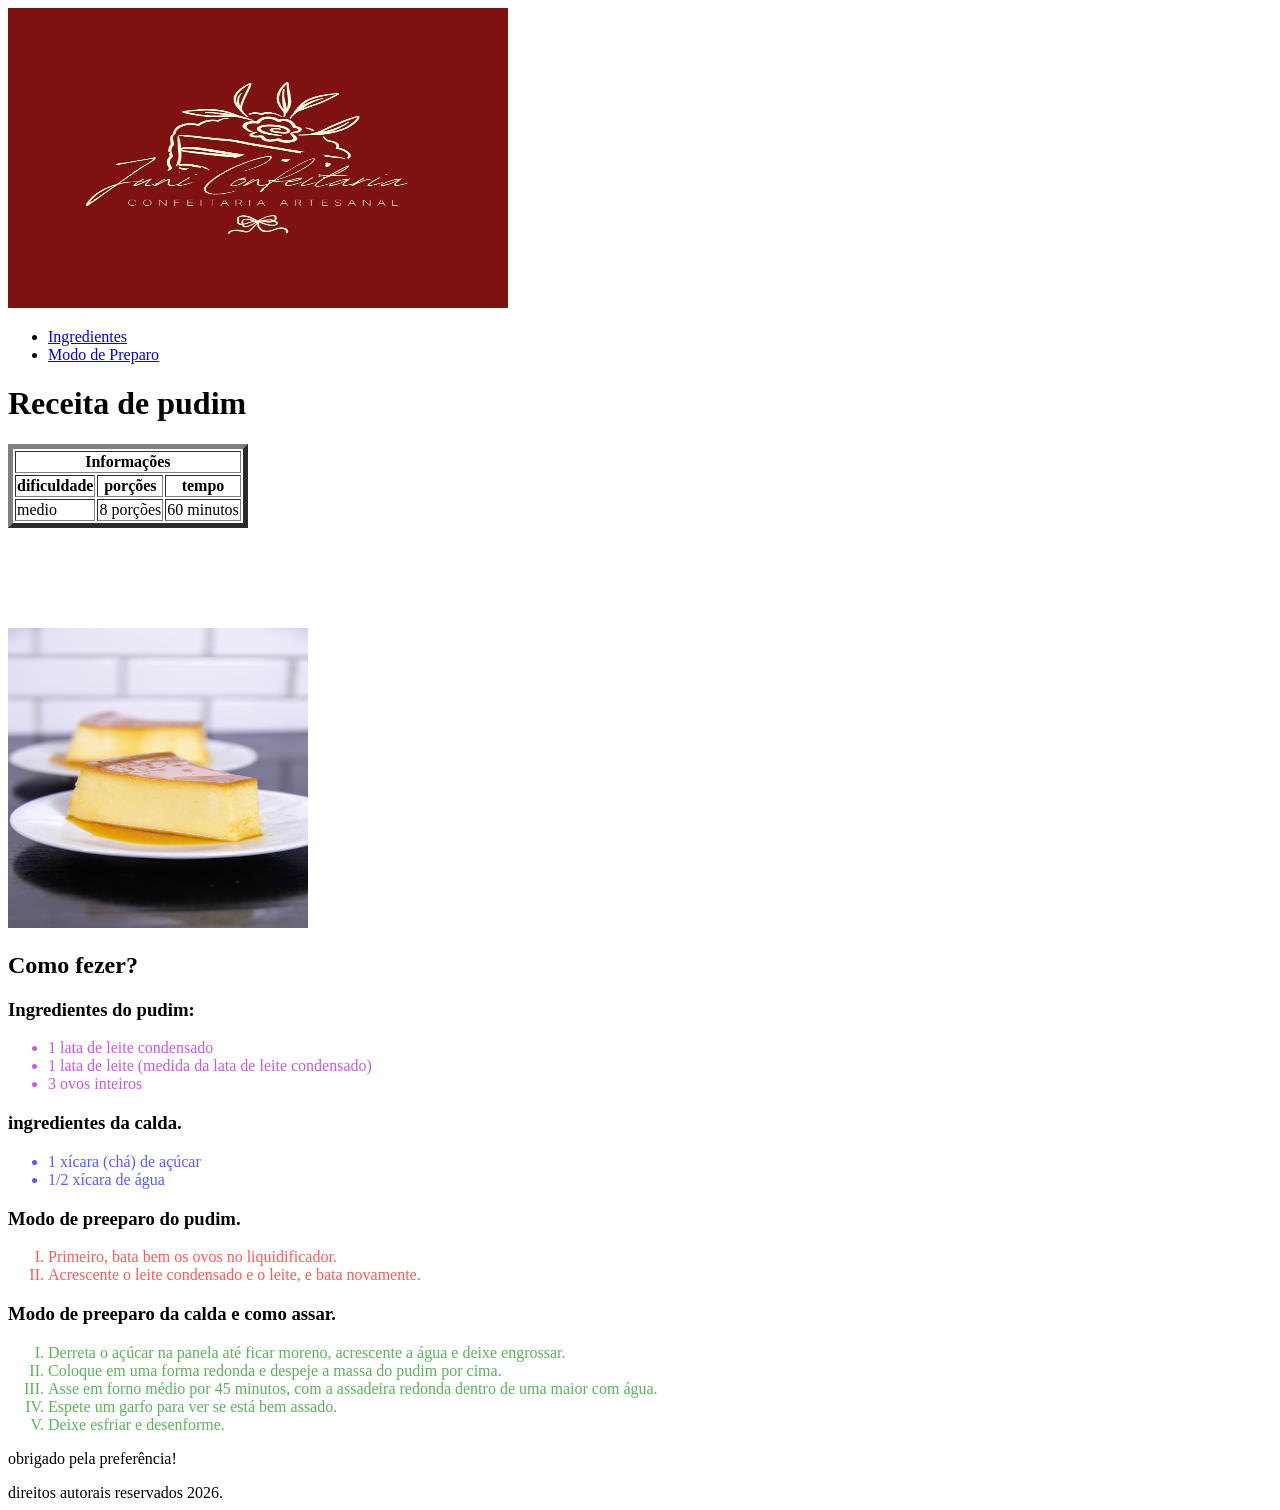
==== receita.de.pudim.html @ 9a28d1cc "Update receita.de.pudim.html" ====
<!DOCTYPE html>
<html lang="pt-br">

<head>
    <meta charset="utf-8">
    <meta name="viewport" content="width=device-width, initial-scale=1.0">
    <title>Receita de pudim.</title>
</head>

<body>
    <header>
        <img src="img/banner.webp" alt="banner" width="500" height="300">
        <nav>
            <ul>
                <li><a href="#ingredientes">Ingredientes</a></li>
                <li><a href="#preparo">Modo de Preparo</a></li>
            </ul>
        </nav>
    </header>
    <main>
        <h1>Receita de pudim</h1>
        <table border="5">
            <tr>
                <th colspan="3">Informações</th>
            </tr>
            <tr>
                <th> dificuldade </th>
                <th>porções</th>
                <th>tempo</th>
            </tr>
            <tr>
                <td>medio</td>
                <td>8 porções</td>
                <td>60 minutos</td>
            </tr>
        </table>
        <img src="img/pexels-laura-oliveira-2156849568-34474034.jpg" alt="foto de um pudim" width="300px"
            height="300px">
        <iframe width="500" height="400" src="https://www.youtube.com/embed/olw3gMc4YlU" title="RECEITA DE PUDIM FÁCIL | PUDIM TRADICIONAL DE LEITE CONDENSADO  | Nandu Andrade" frameborder="0" allow="accelerometer; autoplay; clipboard-write; encrypted-media; gyroscope; picture-in-picture; web-share" referrerpolicy="strict-origin-when-cross-origin" allowfullscreen></iframe>
        </video>
        <h2>Como fezer?</h2>
        <h3>Ingredientes do pudim:</h3>
        <ul style="color: rgba(170, 0, 212, 0.651);">

            <li>1 lata de leite condensado</li>
            <li>1 lata de leite (medida da lata de leite condensado)</li>
            <li>3 ovos inteiros</li>
        </ul>
        <h3> ingredientes da calda.</h3>
        <ul style="color: rgba(0, 0, 255, 0.651);">
            <li>1 xícara (chá) de açúcar</li>
            <li>1/2 xícara de água</li>
        </ul>
        <h3> Modo de preeparo do pudim.</h3>
        <ol style="color: rgba(255, 0, 0, 0.651);" type="I">
            <li>Primeiro, bata bem os ovos no liquidificador.</li>
            <li>Acrescente o leite condensado e o leite, e bata novamente.</li>
        </ol>
        <h3>Modo de preeparo da calda e como assar.</h3>
        <ol style="color: rgba(0, 138, 0, 0.651);" type="I">
            <li>Derreta o açúcar na panela até ficar moreno, acrescente a água e deixe engrossar.</li>
            <li>Coloque em uma forma redonda e despeje a massa do pudim por cima. </li>
            <li>Asse em forno médio por 45 minutos, com a assadeira redonda dentro de uma maior com água.</li>
            <li>Espete um garfo para ver se está bem assado.</li>
            <li>Deixe esfriar e desenforme.</li>
        </ol>
        <p> obrigado pela preferência!</p>
    </main>
    <footer>direitos autorais reservados 2026.</footer>
</body>

</html>
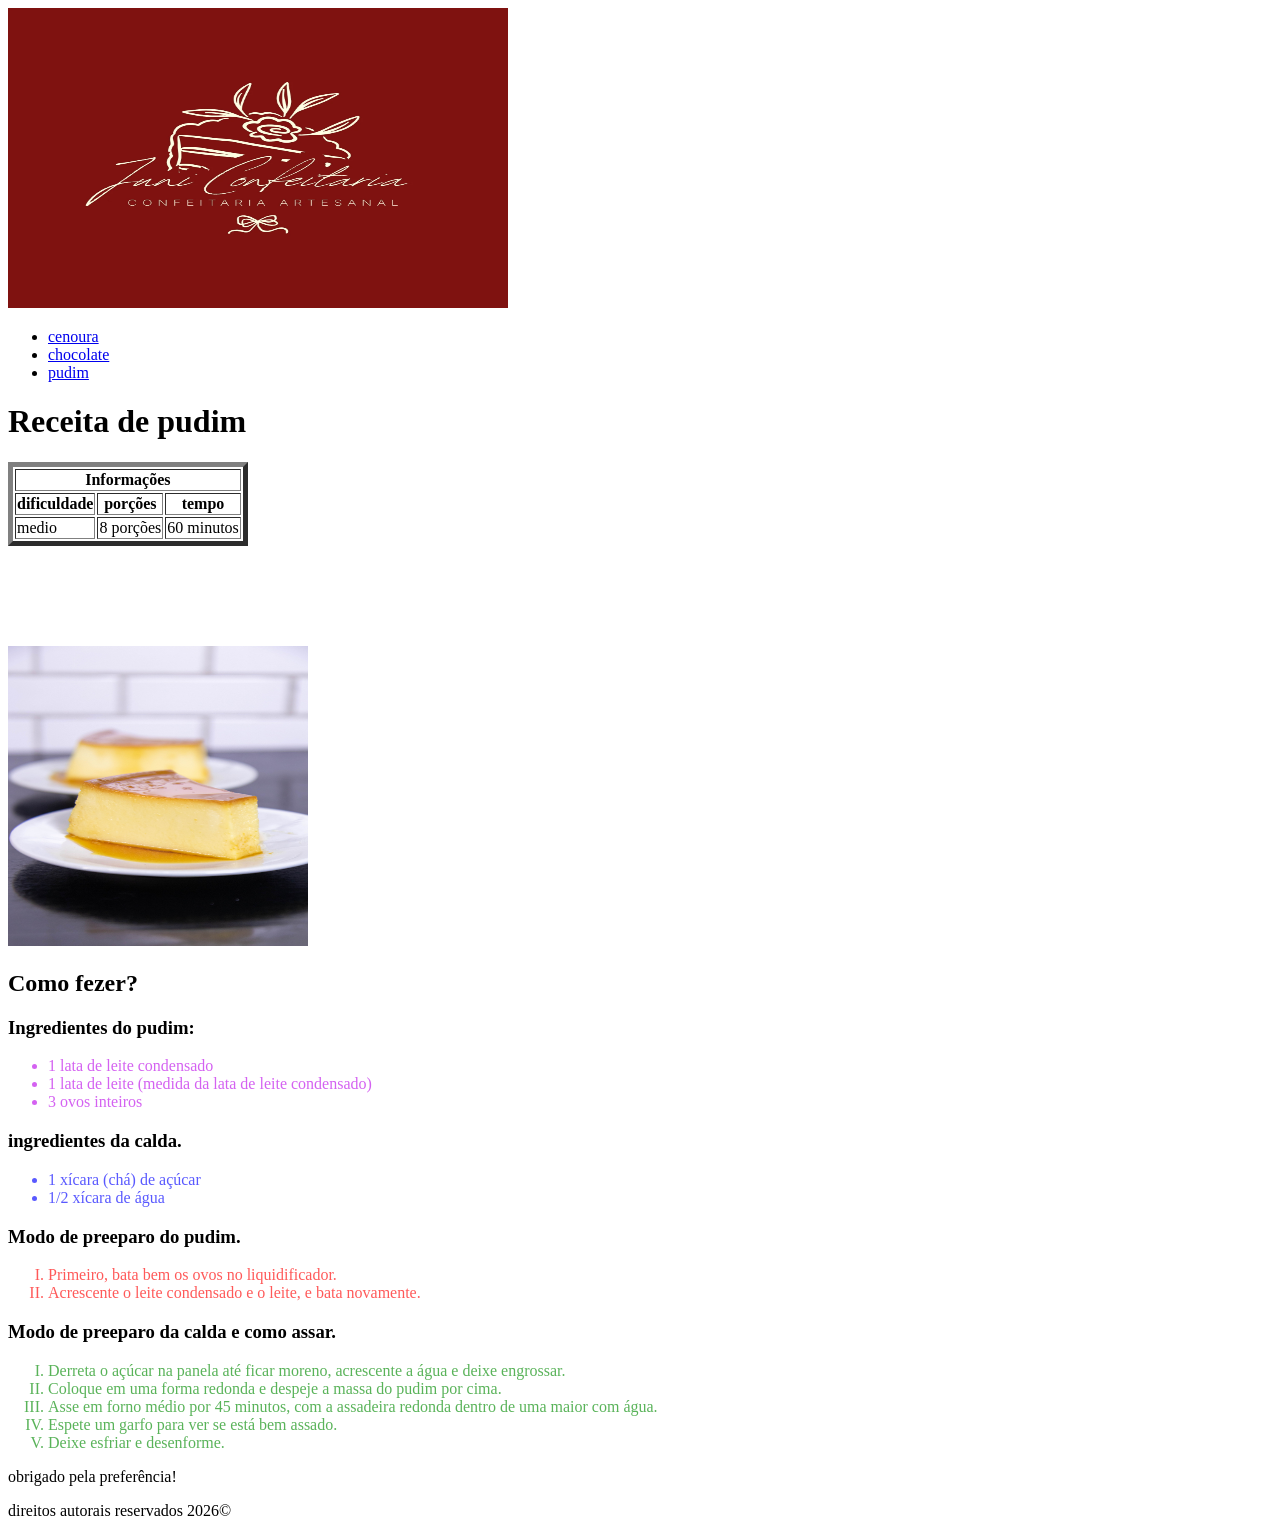
==== commit 3ac34199: "css aaa" ====
--- a/receita.de.pudim.html
+++ b/receita.de.pudim.html
@@ -12,8 +12,9 @@
         <img src="img/banner.webp" alt="banner" width="500" height="300">
         <nav>
             <ul>
-                <li><a href="#ingredientes">Ingredientes</a></li>
-                <li><a href="#preparo">Modo de Preparo</a></li>
+                <li><a href="receita.de.bolo.de.cenoura.html">cenoura</a></li>
+                <li><a href="receita.html">chocolate</a></li>
+                <li> <a href="receita.de.pudim.html">pudim</a></li>
             </ul>
         </nav>
     </header>
@@ -40,7 +41,7 @@
         </video>
         <h2>Como fezer?</h2>
         <h3>Ingredientes do pudim:</h3>
-        <ul style="color: rgba(170, 0, 212, 0.651);">
+        <ul style="color: rgba(189, 14, 233, 0.651);">
 
             <li>1 lata de leite condensado</li>
             <li>1 lata de leite (medida da lata de leite condensado)</li>
@@ -66,7 +67,7 @@
         </ol>
         <p> obrigado pela preferência!</p>
     </main>
-    <footer>direitos autorais reservados 2026.</footer>
+    <footer>direitos autorais reservados 2026&copy;</footer>
 </body>
 
 </html>
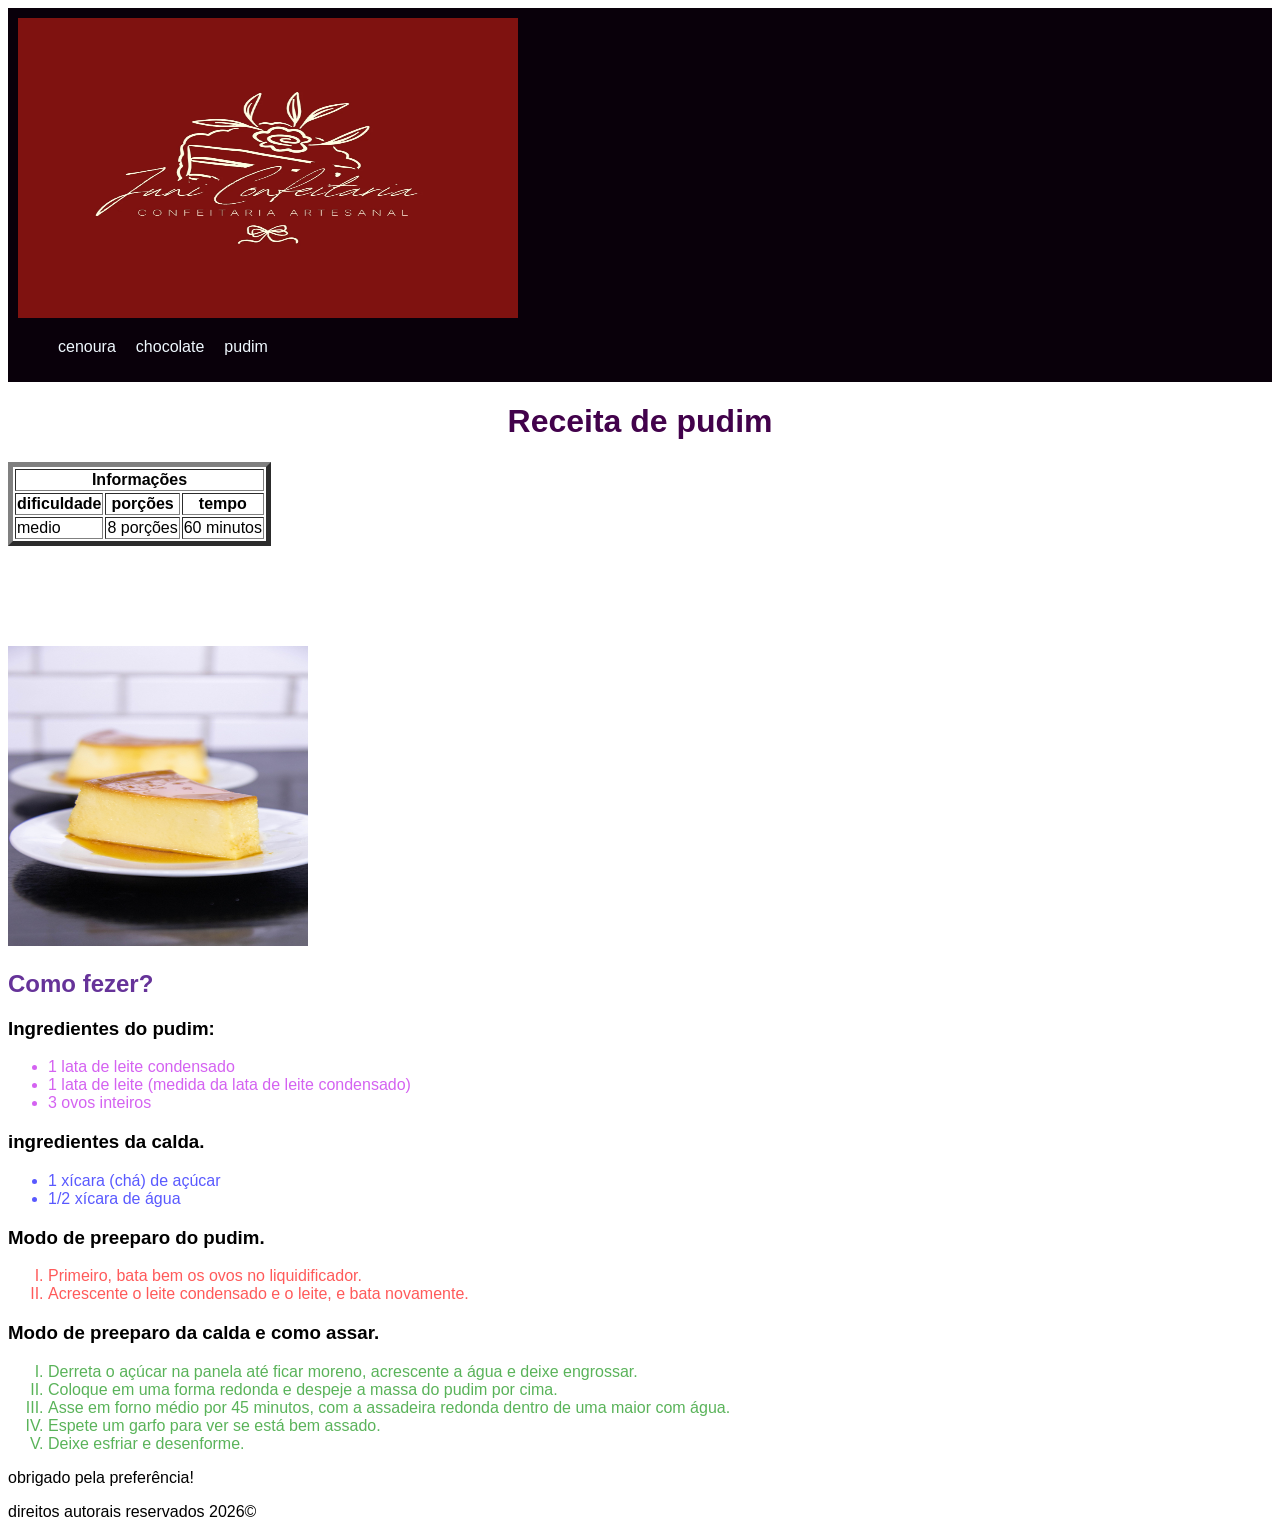
==== commit c555baa1: "css main" ====
--- a/receita.de.pudim.html
+++ b/receita.de.pudim.html
@@ -5,6 +5,33 @@
     <meta charset="utf-8">
     <meta name="viewport" content="width=device-width, initial-scale=1.0">
     <title>Receita de pudim.</title>
+    <style> 
+        *{box-sizing:border-box;
+            font-family:'Segoe UI', Tahoma, Geneva, Verdana, sans-serif;
+        }
+         header{ 
+                background:#09000a;
+                padding:10px
+            }
+            a{
+                color:aliceblue;
+                text-decoration: none;
+            }
+            nav ul{
+                list-style:none;
+                display:flex;
+                gap:20px
+            }
+        h1{
+            color:#42024b;
+            /* alinhamento */
+            text-align:center;
+             
+        }
+        h2{ 
+        color:rebeccapurple;
+        }
+    </style> 
 </head>
 
 <body>
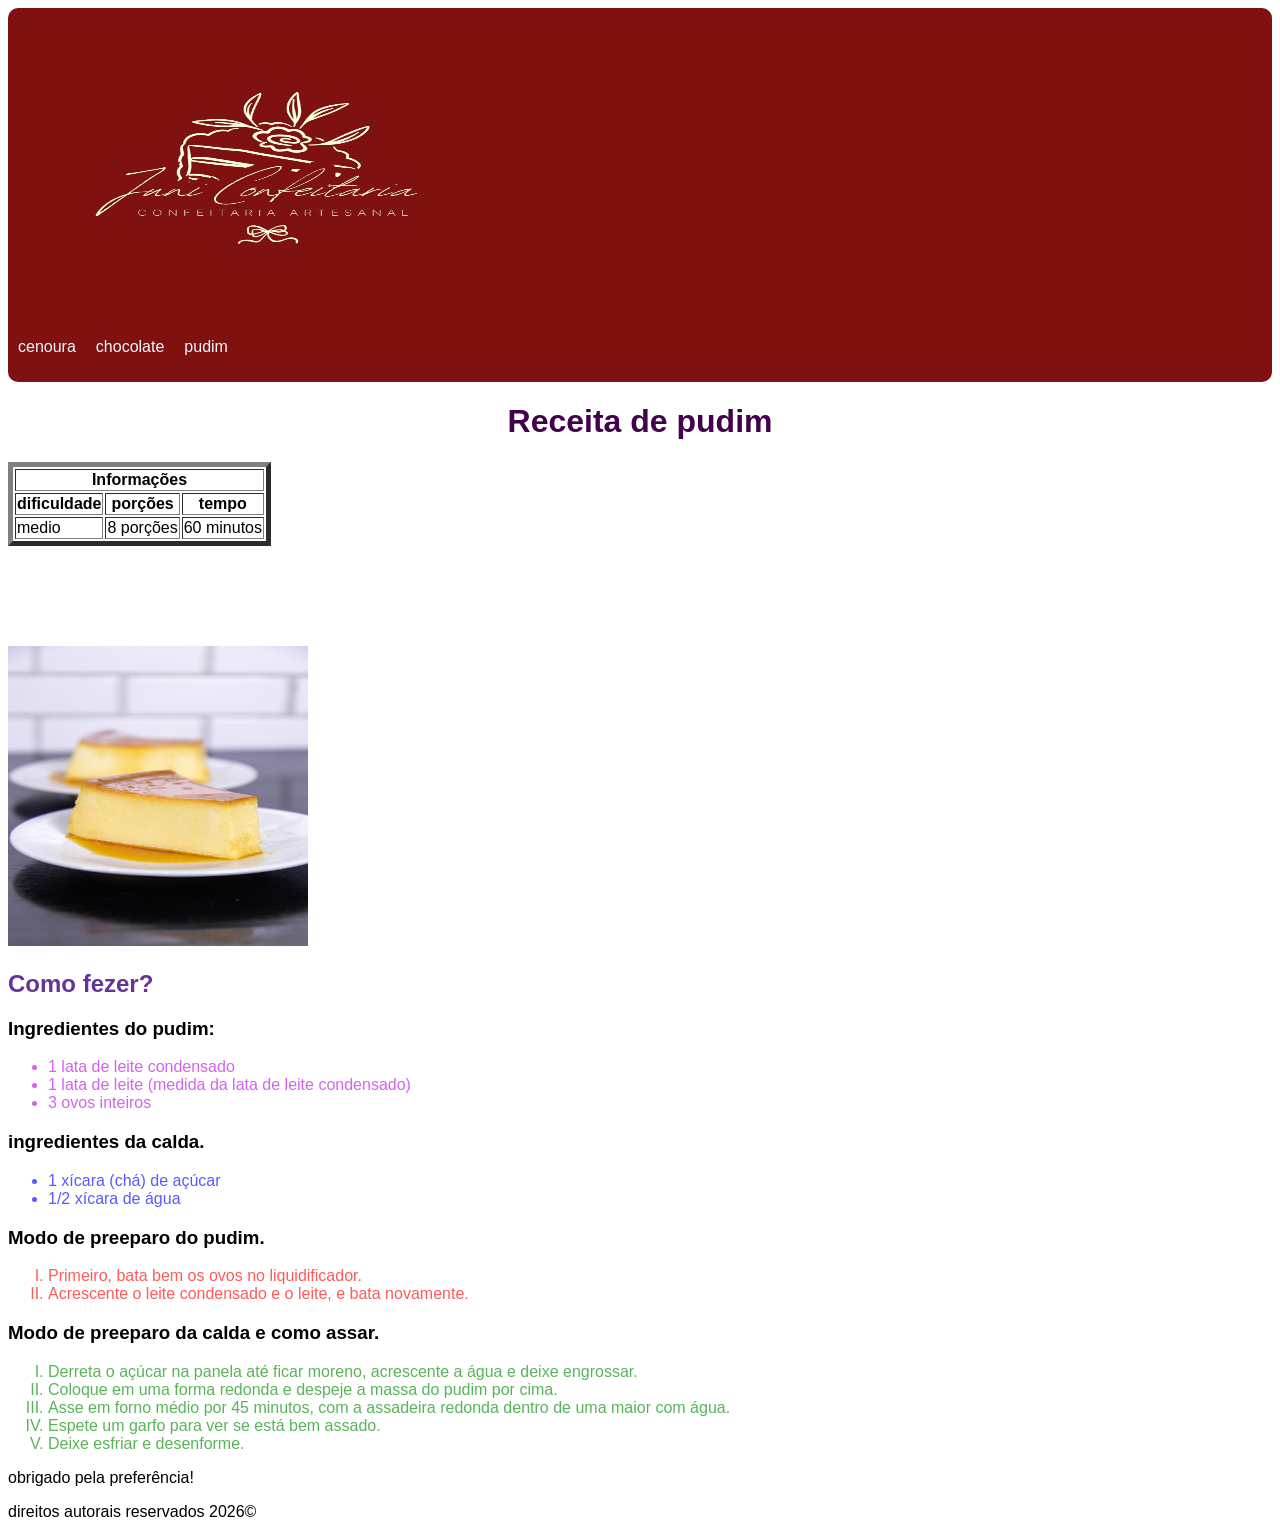
==== commit c600c6e3: "css porrra" ====
--- a/receita.de.pudim.html
+++ b/receita.de.pudim.html
@@ -10,18 +10,21 @@
             font-family:'Segoe UI', Tahoma, Geneva, Verdana, sans-serif;
         }
          header{ 
-                background:#09000a;
-                padding:10px
+                background:#7F1210;
+                padding:10px;
+                border-radius:10px;
             }
-            a{
+           nav a{
                 color:aliceblue;
                 text-decoration: none;
             }
             nav ul{
                 list-style:none;
                 display:flex;
-                gap:20px
+                gap:20px;
+                padding:0;
             }
+            main{}
         h1{
             color:#42024b;
             /* alinhamento */
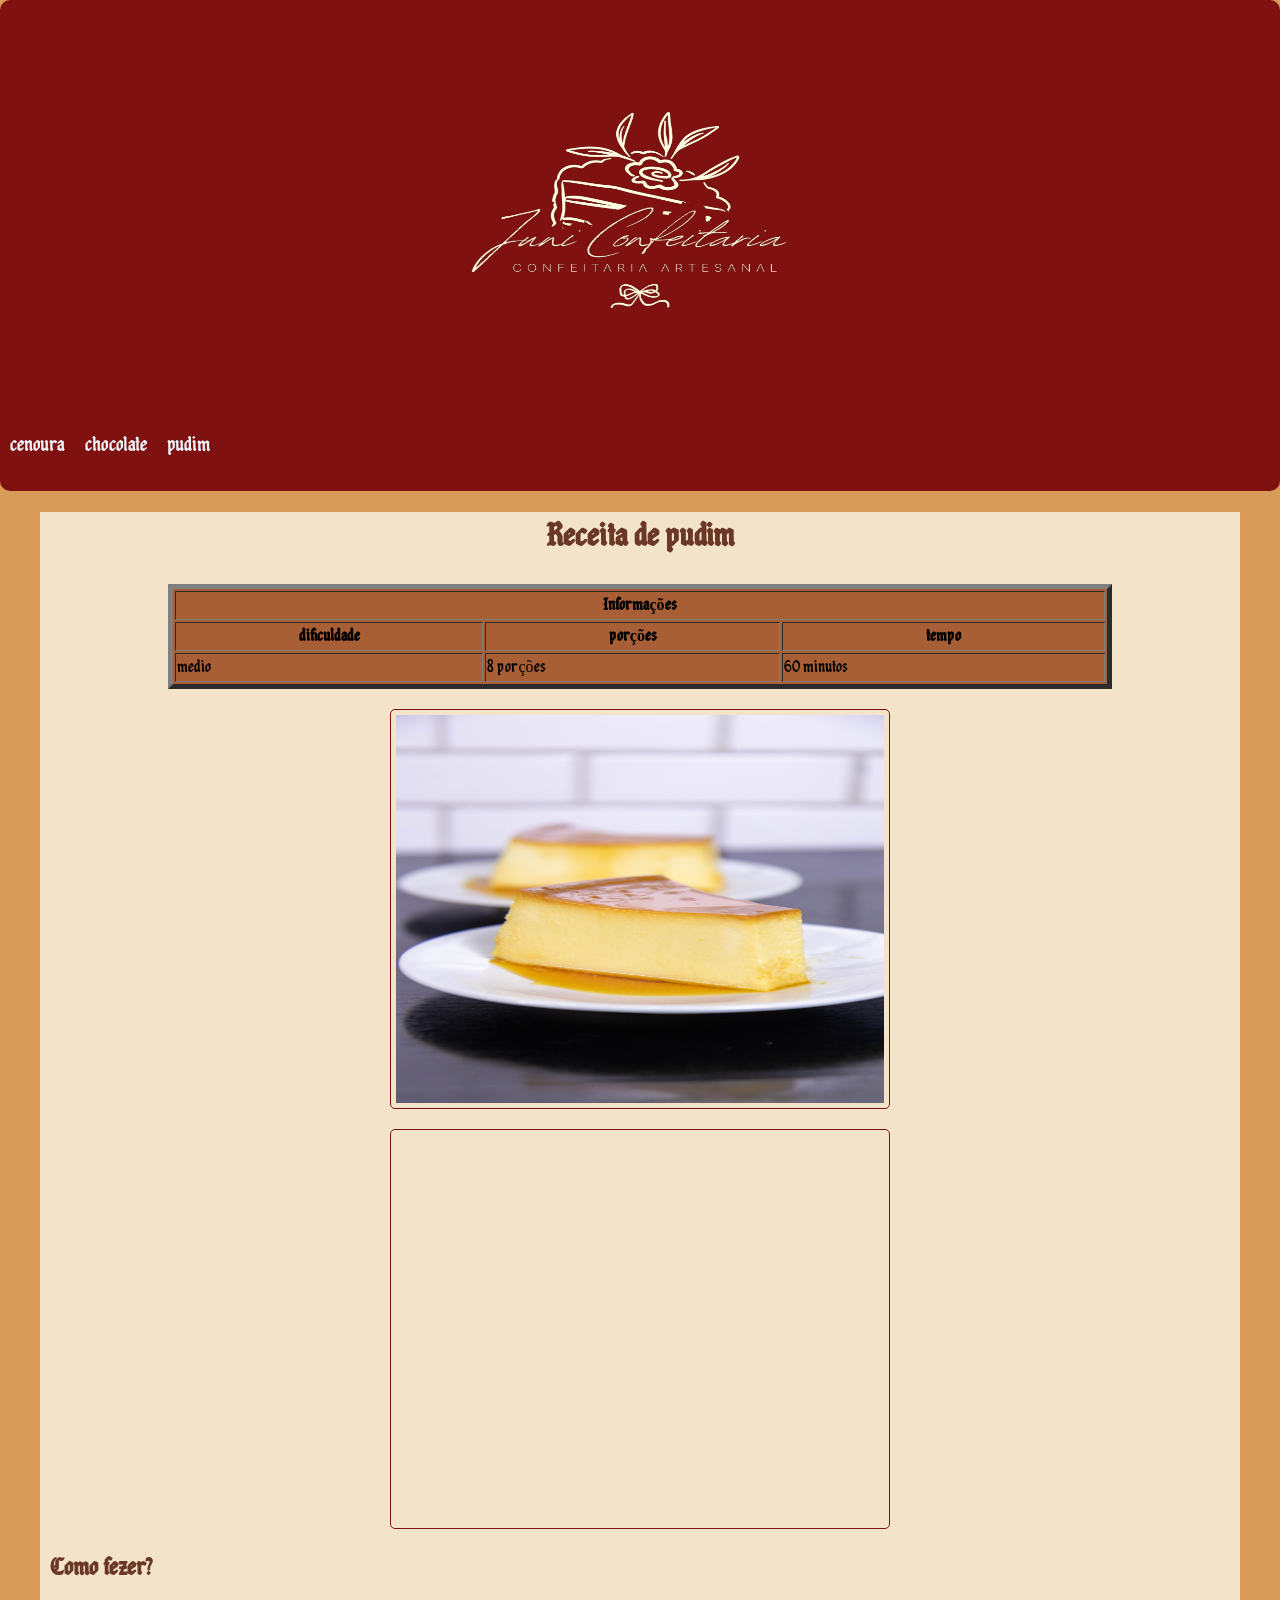
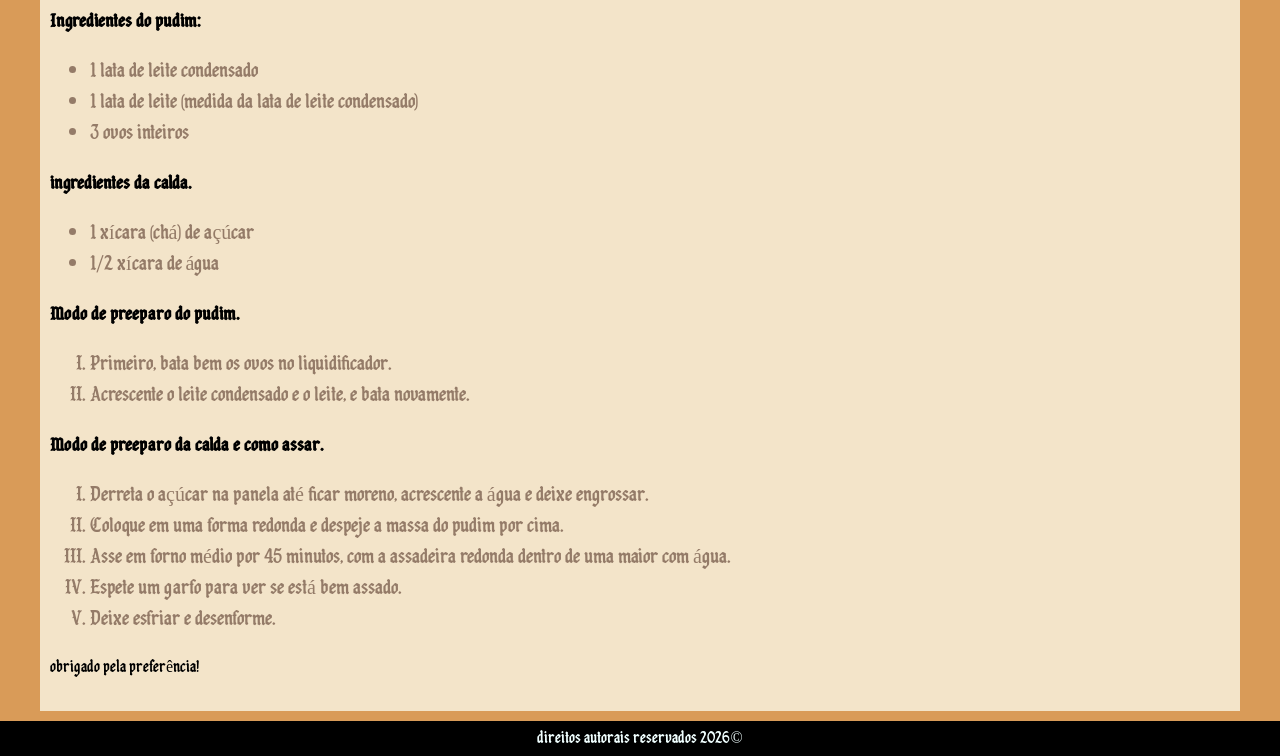
==== commit 39f53024: "css crl" ====
--- a/receita.de.pudim.html
+++ b/receita.de.pudim.html
@@ -7,7 +7,11 @@
     <title>Receita de pudim.</title>
     <style> 
         *{box-sizing:border-box;
-            font-family:'Segoe UI', Tahoma, Geneva, Verdana, sans-serif;
+            font-family:font;
+        }
+        @font-face {
+            font-family:'font';
+            src: url('fonts/fonte.ttf');
         }
          header{ 
                 background:#7F1210;
@@ -24,15 +28,64 @@
                 gap:20px;
                 padding:0;
             }
-            main{}
+            main{
+                background-color:#F3E4C9;
+                width:1200px;
+                margin:0 auto;
+                padding:0 10px;
+                padding-bottom:15px;
+                margin-bottom:10px;
+            }
+            body{
+                margin:0px;
+                background:#D99B58;
+            }
+            table{
+                width:80%;
+                margin:0 auto;
+                margin-bottom:20px;
+                background-color:#A85F36;
+            }
+            img{
+                width:500px;
+                height:400px;
+                border:1px solid #7F1210;
+                padding:5px;
+                border-radius:5px;
+                margin:0 auto;
+                display:block;
+                margin-bottom:20px;
+            }
+            iframe{
+                width:500px;
+                height:400px;
+                border:1px solid #7F1210;
+                padding:5px;
+                border-radius:5px;
+                margin:0 auto;
+                display:block;
+                margin-bottom:20px;
+            }
         h1{
-            color:#42024b;
+            color:#6B3828;
             /* alinhamento */
             text-align:center;
              
         }
         h2{ 
-        color:rebeccapurple;
+        color:#6B3828;
+        }
+        ol,ul{
+            font-size:20px;
+        }
+        li{
+            color:#947B68
+        }
+        footer{
+            background-color:black;
+            padding:5px;
+            text-align:center;
+            color:azure;
         }
     </style> 
 </head>
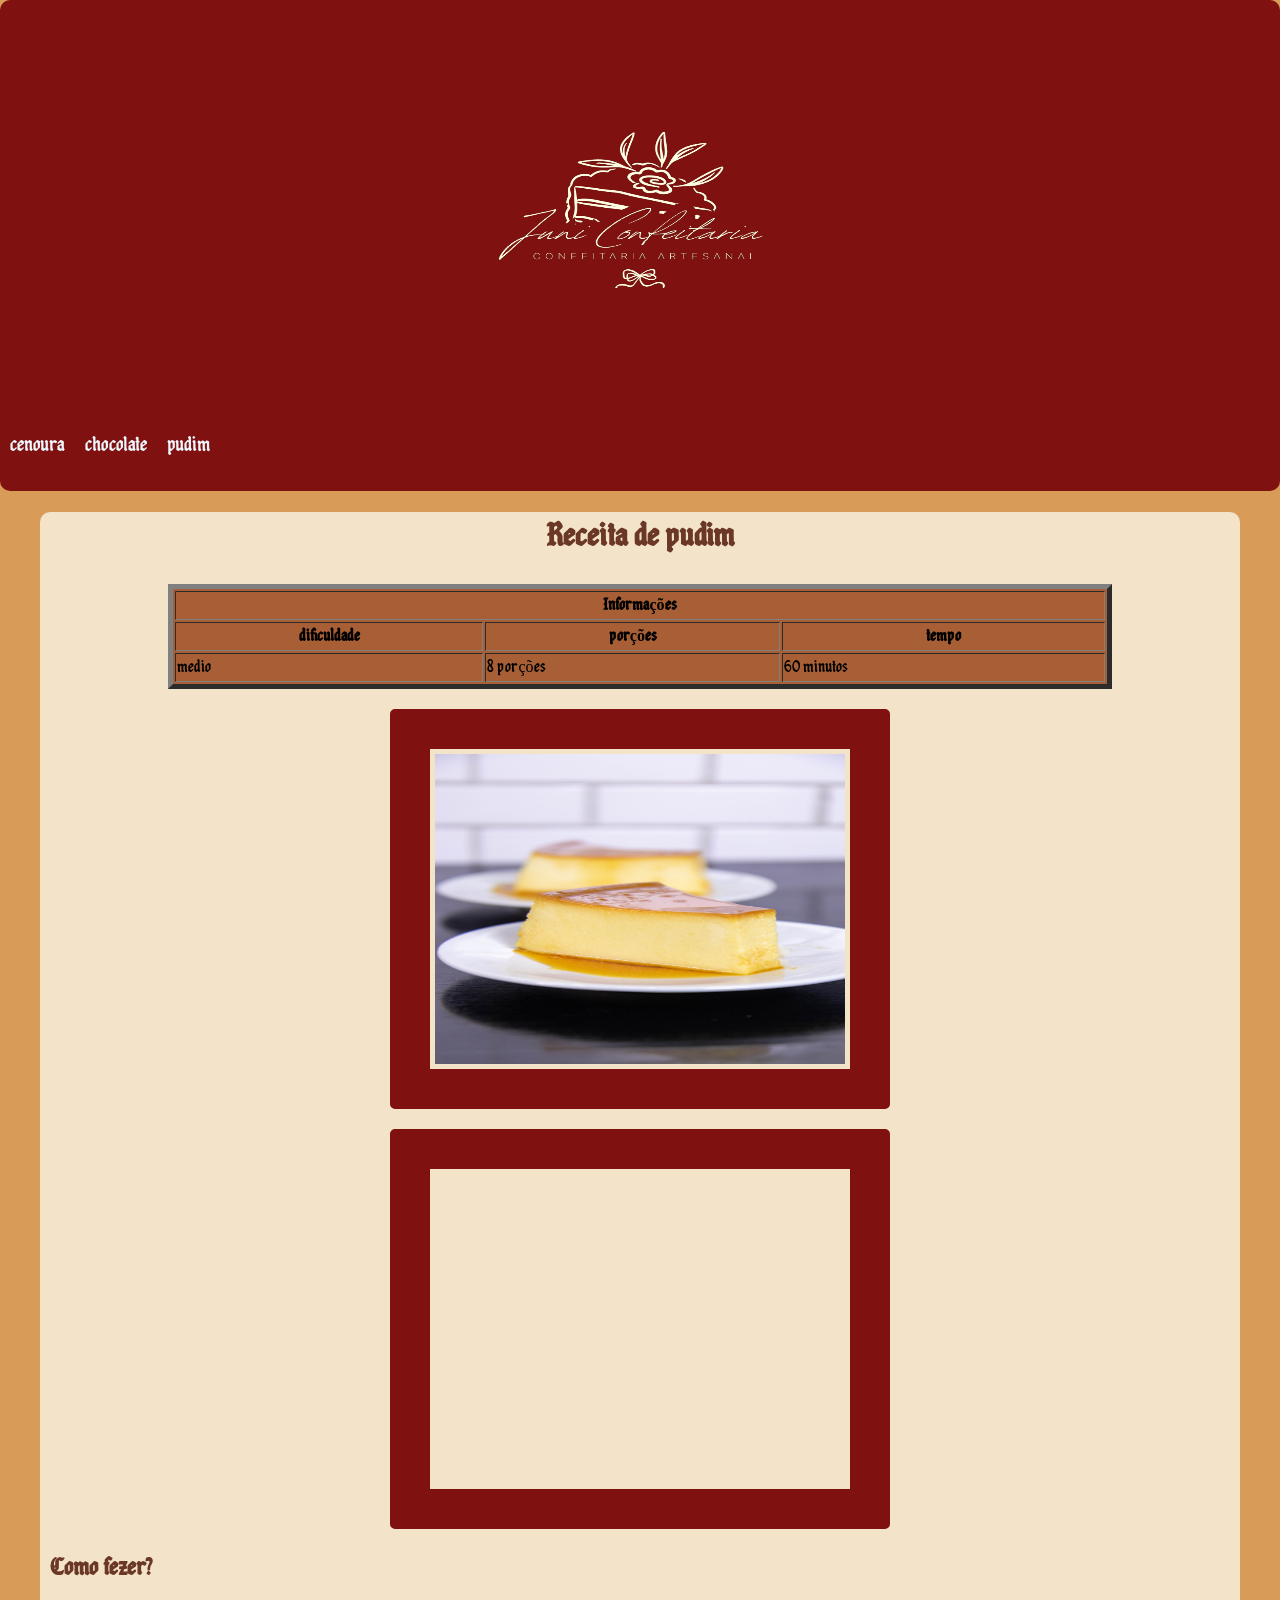
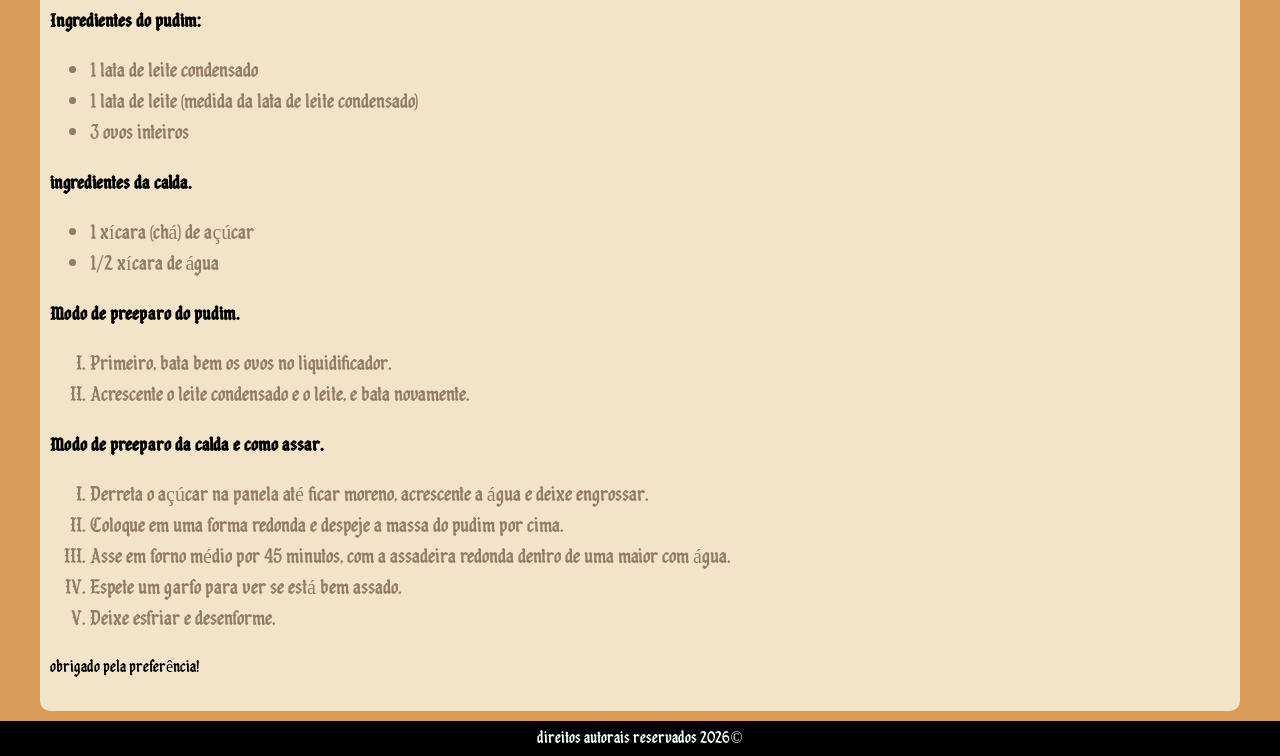
==== commit 1813e2e0: "fvvdfsdf" ====
--- a/receita.de.pudim.html
+++ b/receita.de.pudim.html
@@ -35,6 +35,7 @@
                 padding:0 10px;
                 padding-bottom:15px;
                 margin-bottom:10px;
+                border-radius:10px;
             }
             body{
                 margin:0px;
@@ -49,7 +50,7 @@
             img{
                 width:500px;
                 height:400px;
-                border:1px solid #7F1210;
+                border:40px solid #7F1210;
                 padding:5px;
                 border-radius:5px;
                 margin:0 auto;
@@ -59,7 +60,7 @@
             iframe{
                 width:500px;
                 height:400px;
-                border:1px solid #7F1210;
+                border:40px solid #7F1210;
                 padding:5px;
                 border-radius:5px;
                 margin:0 auto;
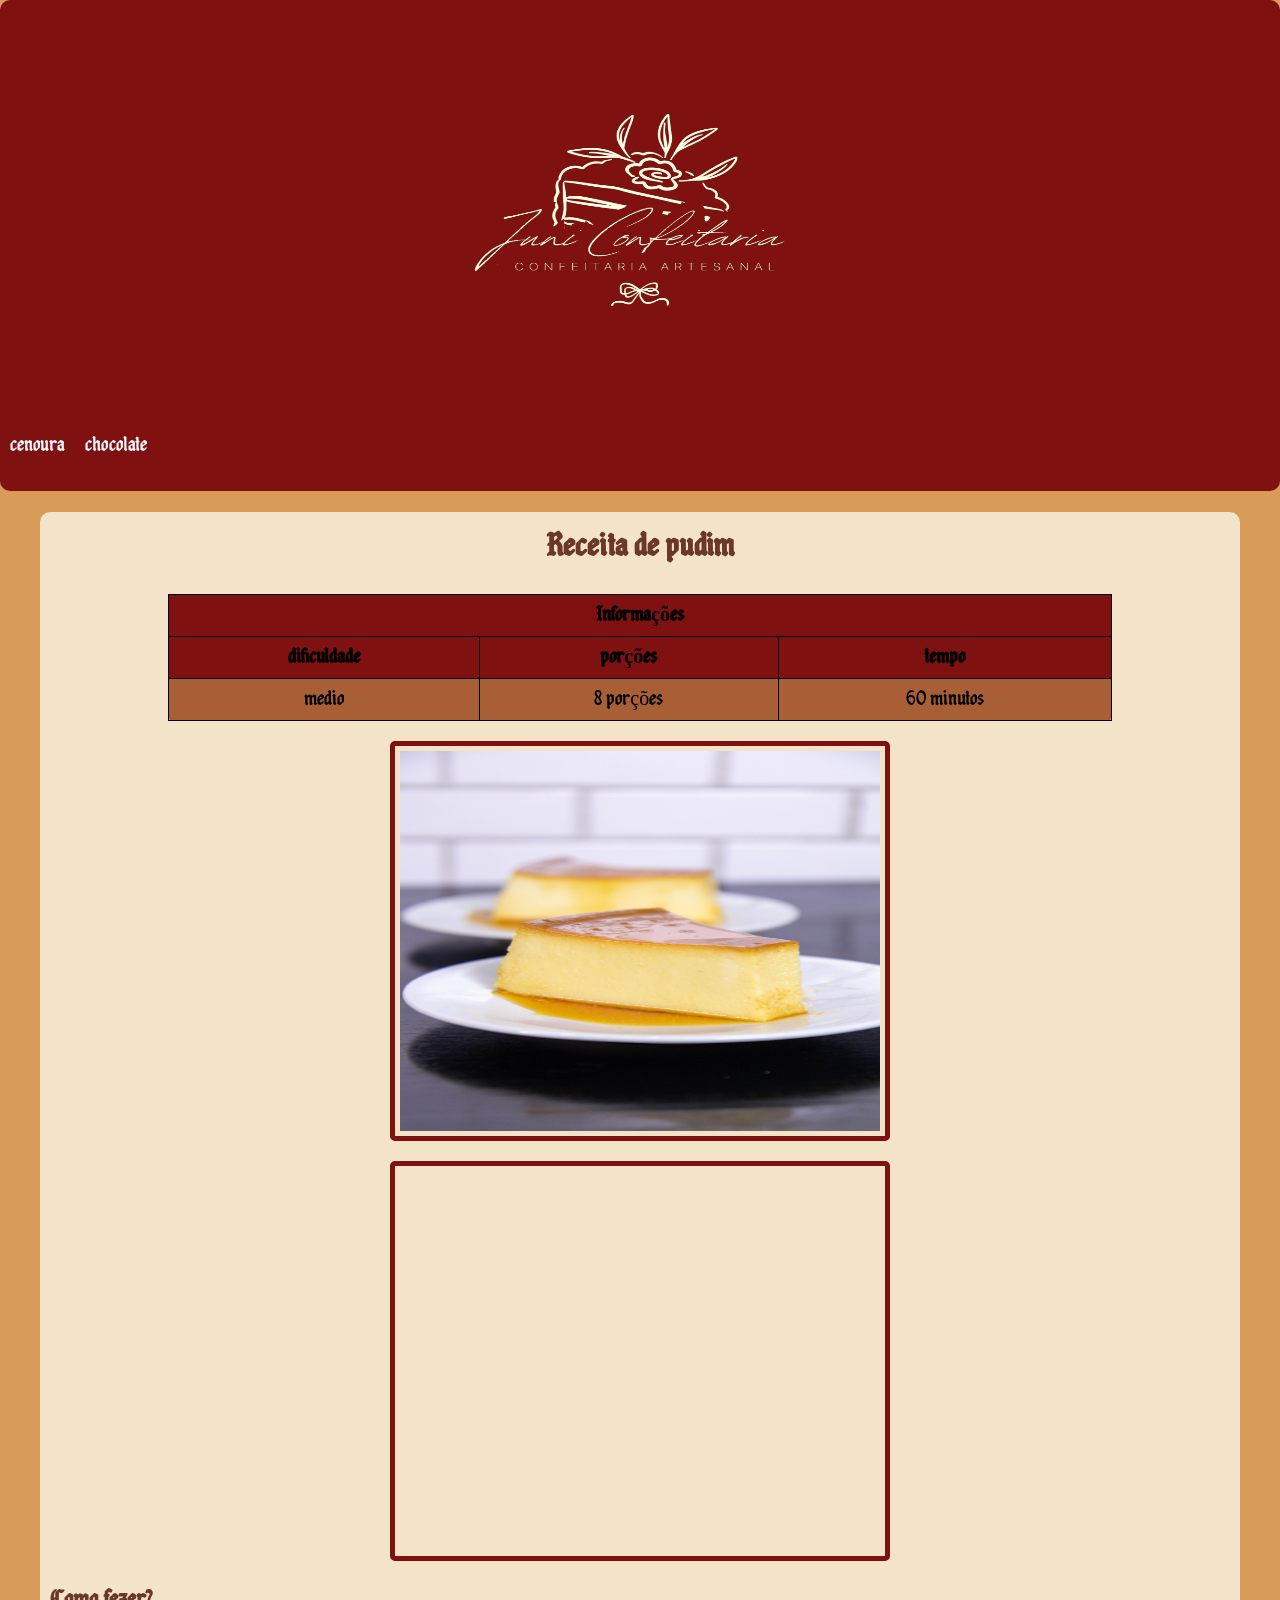
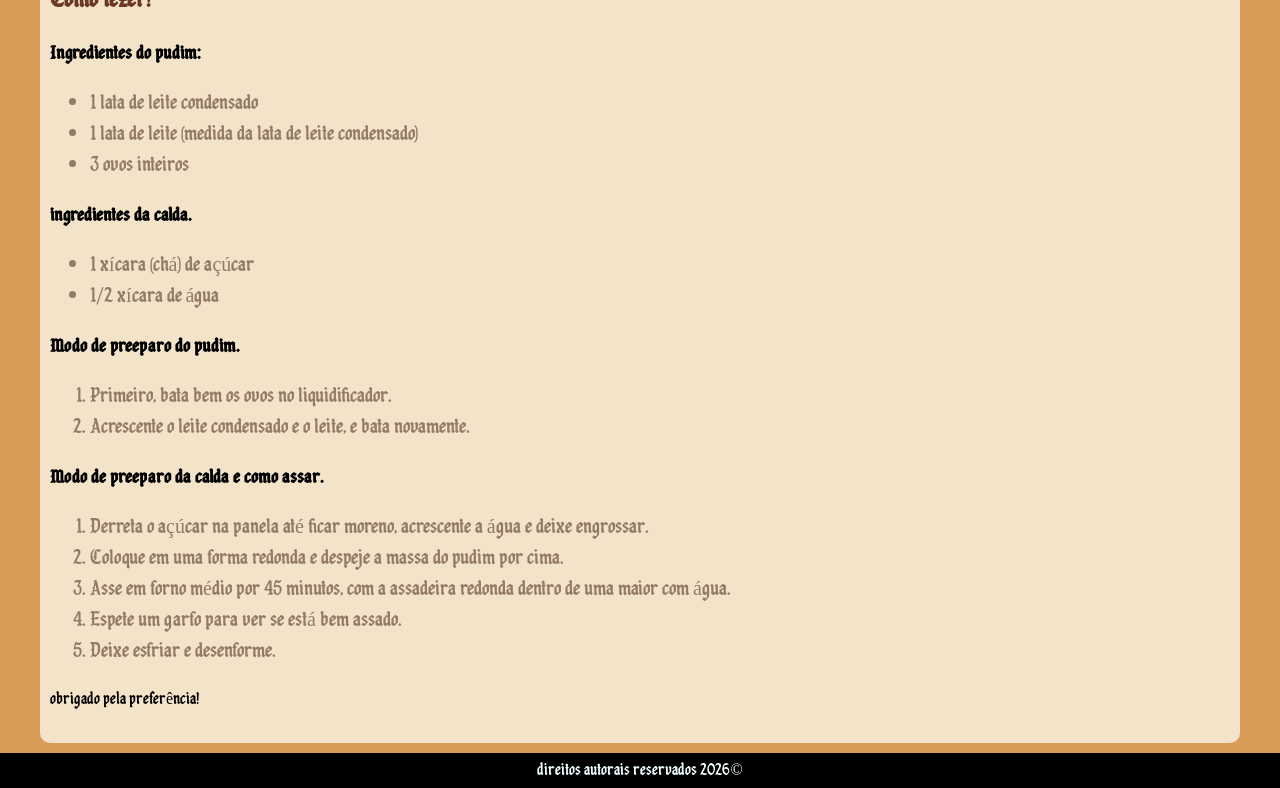
==== commit a188a974: "css finish" ====
--- a/receita.de.pudim.html
+++ b/receita.de.pudim.html
@@ -5,92 +5,126 @@
     <meta charset="utf-8">
     <meta name="viewport" content="width=device-width, initial-scale=1.0">
     <title>Receita de pudim.</title>
-    <style> 
-        *{box-sizing:border-box;
-            font-family:font;
+    <style>
+        * {
+            box-sizing: border-box;
+            font-family: font;
         }
+
         @font-face {
             font-family:'font';
             src: url('fonts/fonte.ttf');
         }
-         header{ 
-                background:#7F1210;
-                padding:10px;
-                border-radius:10px;
-            }
-           nav a{
-                color:aliceblue;
-                text-decoration: none;
-            }
-            nav ul{
-                list-style:none;
-                display:flex;
-                gap:20px;
-                padding:0;
-            }
-            main{
-                background-color:#F3E4C9;
-                width:1200px;
-                margin:0 auto;
-                padding:0 10px;
-                padding-bottom:15px;
-                margin-bottom:10px;
-                border-radius:10px;
-            }
-            body{
-                margin:0px;
-                background:#D99B58;
-            }
-            table{
-                width:80%;
-                margin:0 auto;
-                margin-bottom:20px;
-                background-color:#A85F36;
-            }
-            img{
-                width:500px;
-                height:400px;
-                border:40px solid #7F1210;
-                padding:5px;
-                border-radius:5px;
-                margin:0 auto;
-                display:block;
-                margin-bottom:20px;
-            }
-            iframe{
-                width:500px;
-                height:400px;
-                border:40px solid #7F1210;
-                padding:5px;
-                border-radius:5px;
-                margin:0 auto;
-                display:block;
-                margin-bottom:20px;
-            }
-        h1{
-            color:#6B3828;
+
+        header {
+            background: #7F1210;
+            padding: 10px;
+            border-radius: 10px;
+        }
+
+        nav a {
+            color: aliceblue;
+            text-decoration: none;
+        }
+
+        nav ul {
+            list-style: none;
+            display: flex;
+            gap: 20px;
+            padding: 0;
+        }
+
+        main {
+            background-color: #F3E4C9;
+            width: 1200px;
+            margin: 0 auto;
+            padding: 0 10px;
+            padding-bottom: 15px;
+            margin-bottom: 10px;
+            border-radius: 10px;
+        }
+
+        body {
+            margin: 0px;
+            background: #D99B58;
+        }
+
+        table {
+            width: 80%;
+            margin: 0 auto;
+            margin-bottom: 20px;
+            background-color: #A85F36;
+            font-size: 20px;
+            border-collapse: collapse;
+            border-color: black;
+            border-radius: 5px;
+            box-shadow: 50px;
+        }
+
+        th {
+            background-color: #7F1210;
+            padding: 5px;
+            border: 1px solid black;
+        }
+
+        td {
+            padding: 5px;
+            text-align: center;
+            border: 1px solid black;
+        }
+
+        img {
+            width: 500px;
+            height: 400px;
+            border: 5px solid #7F1210;
+            padding: 5px;
+            border-radius: 5px;
+            margin: 0 auto;
+            display: block;
+            margin-bottom: 20px;
+        }
+
+        iframe {
+            width: 500px;
+            height: 400px;
+            border: 5px solid #7F1210;
+            padding: 5px;
+            border-radius: 5px;
+            margin: 0 auto;
+            display: block;
+            margin-bottom: 20px;
+        }
+
+        h1 {
+            color: #6B3828;
             /* alinhamento */
-            text-align:center;
-             
+            text-align: center;
+            padding-top: 10px;
+
         }
-        h2{ 
-        color:#6B3828;
+
+        h2 {
+            color: #6B3828;
         }
-        ol,ul{
-            font-size:20px;
+
+        ol,
+        ul {
+            font-size: 20px;
         }
-        li{
-            color:#947B68
+
+        li {
+            color: #947B68
         }
-        footer{
-            background-color:black;
-            padding:5px;
-            text-align:center;
-            color:azure;
+
+        footer {
+            background-color: black;
+            padding: 5px;
+            text-align: center;
+            color: azure;
+            margin-top: 10px;
         }
-    </style> 
+    </style>
 </head>
-
 <body>
     <header>
         <img src="img/banner.webp" alt="banner" width="500" height="300">
@@ -98,13 +132,12 @@
             <ul>
                 <li><a href="receita.de.bolo.de.cenoura.html">cenoura</a></li>
                 <li><a href="receita.html">chocolate</a></li>
-                <li> <a href="receita.de.pudim.html">pudim</a></li>
             </ul>
         </nav>
     </header>
     <main>
         <h1>Receita de pudim</h1>
-        <table border="5">
+        <table>
             <tr>
                 <th colspan="3">Informações</th>
             </tr>
@@ -121,28 +154,31 @@
         </table>
         <img src="img/pexels-laura-oliveira-2156849568-34474034.jpg" alt="foto de um pudim" width="300px"
             height="300px">
-        <iframe width="500" height="400" src="https://www.youtube.com/embed/olw3gMc4YlU" title="RECEITA DE PUDIM FÁCIL | PUDIM TRADICIONAL DE LEITE CONDENSADO  | Nandu Andrade" frameborder="0" allow="accelerometer; autoplay; clipboard-write; encrypted-media; gyroscope; picture-in-picture; web-share" referrerpolicy="strict-origin-when-cross-origin" allowfullscreen></iframe>
+        <iframe width="500" height="400" src="https://www.youtube.com/embed/olw3gMc4YlU"
+            title="RECEITA DE PUDIM FÁCIL | PUDIM TRADICIONAL DE LEITE CONDENSADO  | Nandu Andrade" frameborder="0"
+            allow="accelerometer; autoplay; clipboard-write; encrypted-media; gyroscope; picture-in-picture; web-share"
+            referrerpolicy="strict-origin-when-cross-origin" allowfullscreen></iframe>
         </video>
         <h2>Como fezer?</h2>
         <h3>Ingredientes do pudim:</h3>
-        <ul style="color: rgba(189, 14, 233, 0.651);">
+        <ul>
 
             <li>1 lata de leite condensado</li>
             <li>1 lata de leite (medida da lata de leite condensado)</li>
             <li>3 ovos inteiros</li>
         </ul>
         <h3> ingredientes da calda.</h3>
-        <ul style="color: rgba(0, 0, 255, 0.651);">
+        <ul>
             <li>1 xícara (chá) de açúcar</li>
             <li>1/2 xícara de água</li>
         </ul>
         <h3> Modo de preeparo do pudim.</h3>
-        <ol style="color: rgba(255, 0, 0, 0.651);" type="I">
+        <ol>
             <li>Primeiro, bata bem os ovos no liquidificador.</li>
             <li>Acrescente o leite condensado e o leite, e bata novamente.</li>
         </ol>
         <h3>Modo de preeparo da calda e como assar.</h3>
-        <ol style="color: rgba(0, 138, 0, 0.651);" type="I">
+        <ol>
             <li>Derreta o açúcar na panela até ficar moreno, acrescente a água e deixe engrossar.</li>
             <li>Coloque em uma forma redonda e despeje a massa do pudim por cima. </li>
             <li>Asse em forno médio por 45 minutos, com a assadeira redonda dentro de uma maior com água.</li>
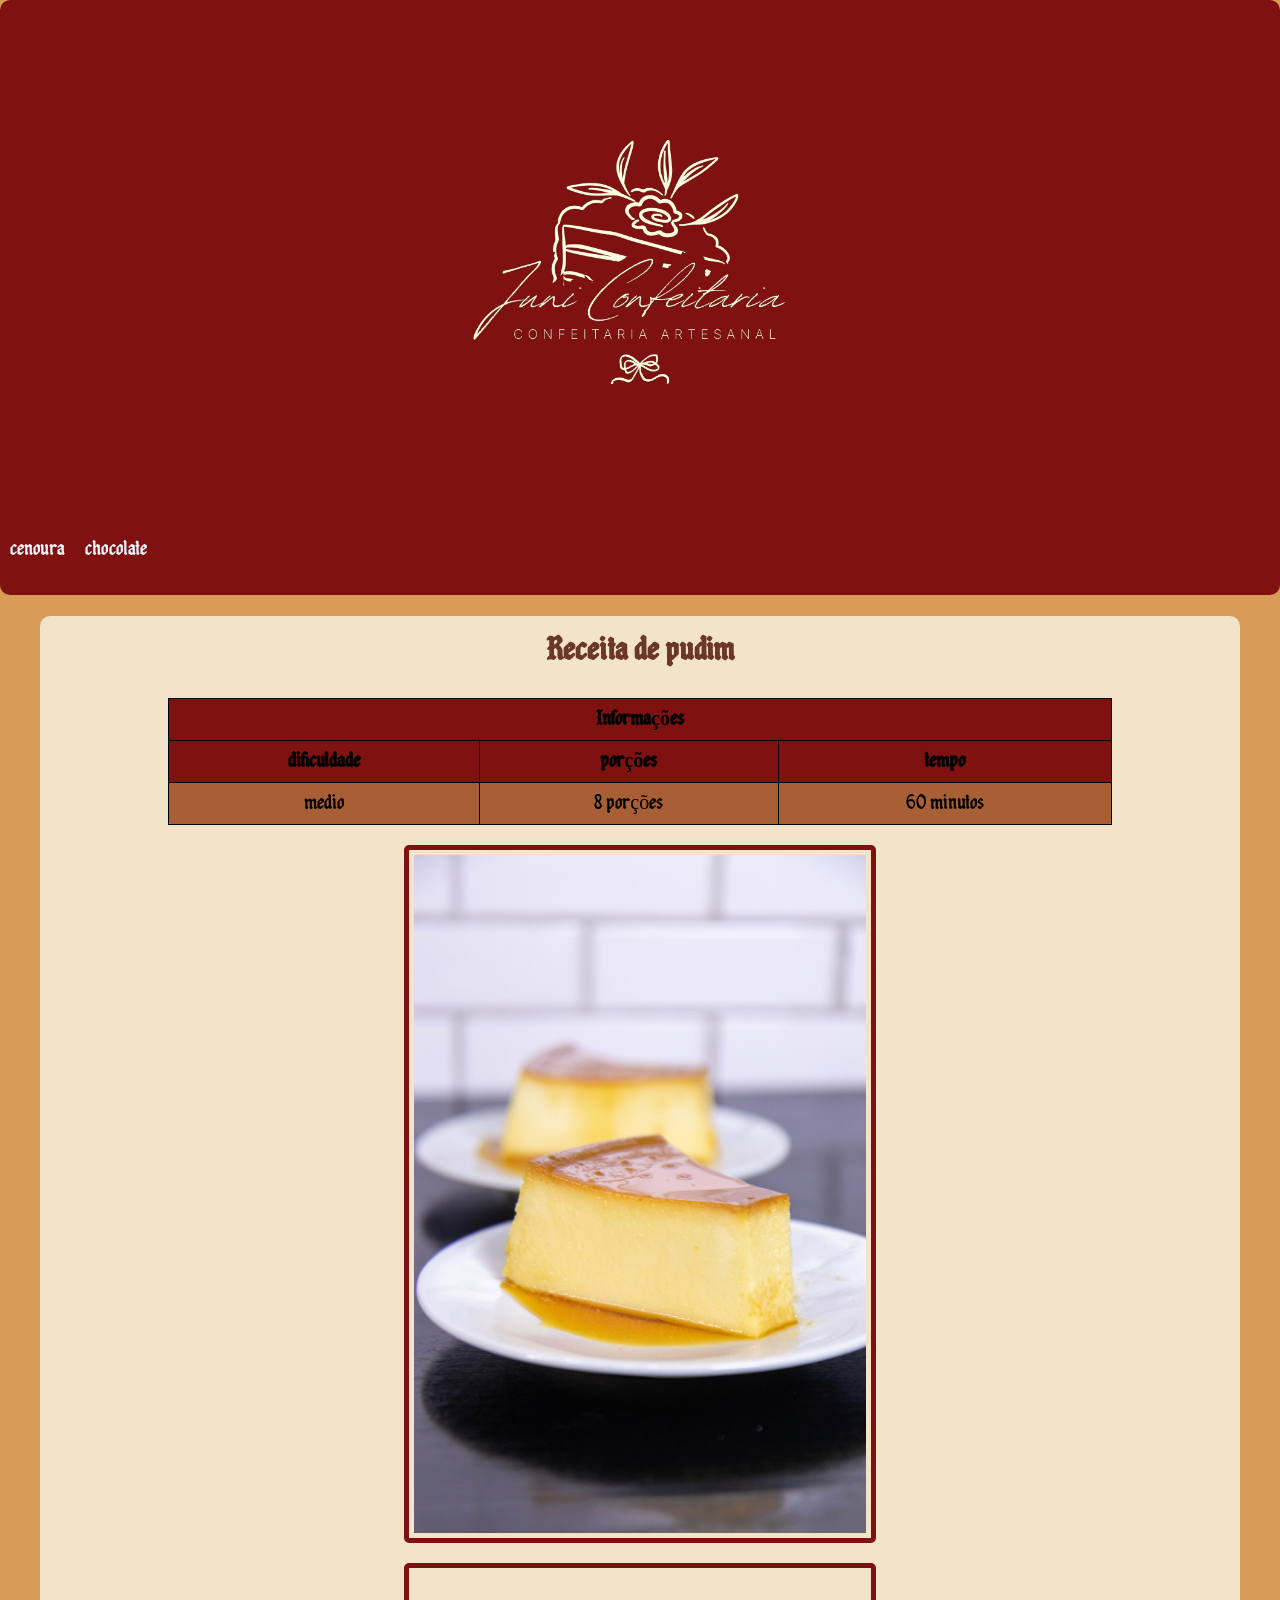
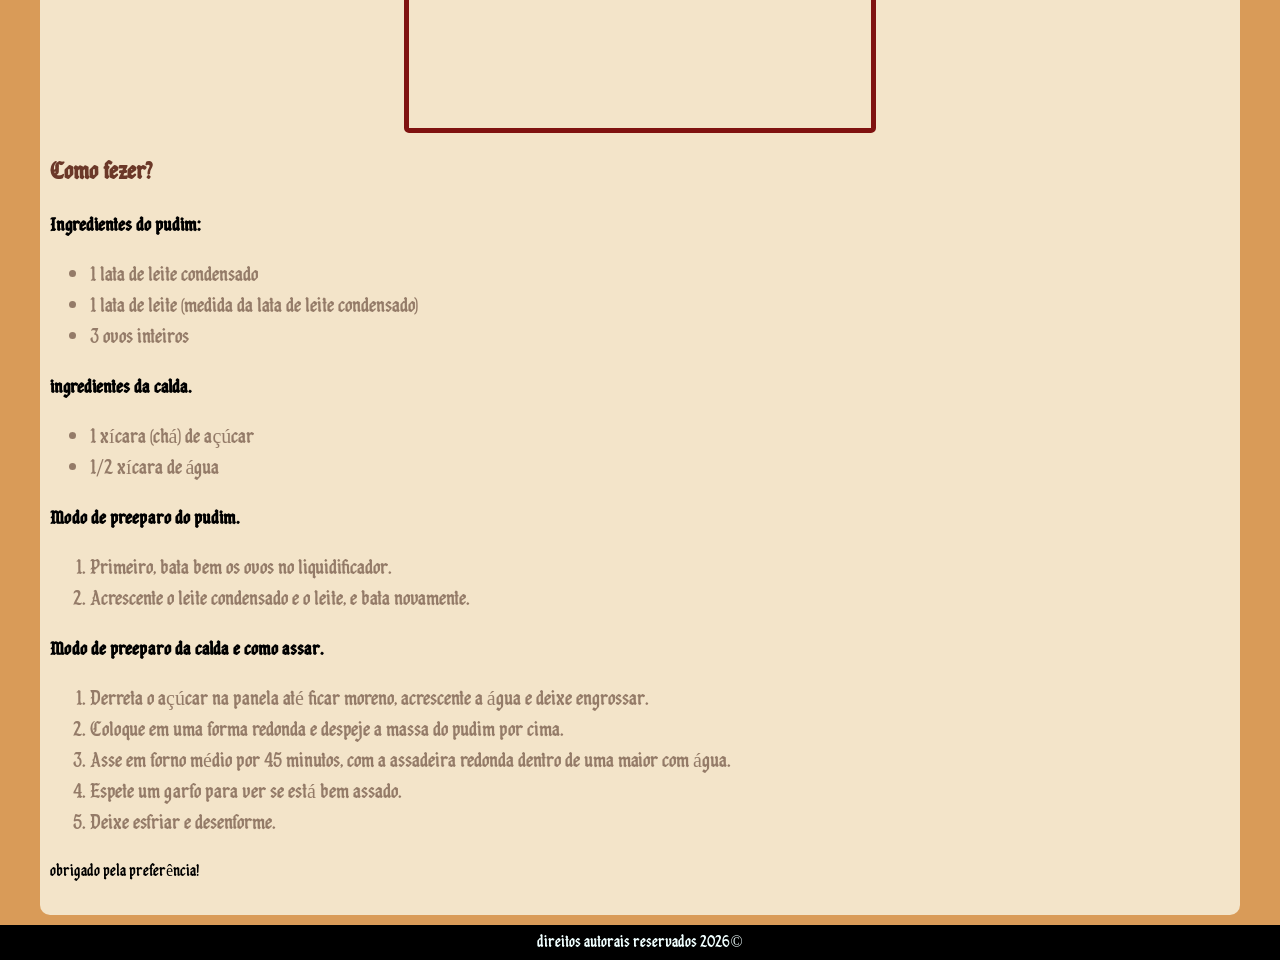
==== commit 75e8179f: "ddddf" ====
--- a/receita.de.pudim.html
+++ b/receita.de.pudim.html
@@ -74,8 +74,8 @@
         }
 
         img {
-            width: 500px;
-            height: 400px;
+            width: 40%;
+            height: 40%;
             border: 5px solid #7F1210;
             padding: 5px;
             border-radius: 5px;
@@ -85,8 +85,8 @@
         }
 
         iframe {
-            width: 500px;
-            height: 400px;
+            width: 40%;
+            height: 40%;
             border: 5px solid #7F1210;
             padding: 5px;
             border-radius: 5px;
